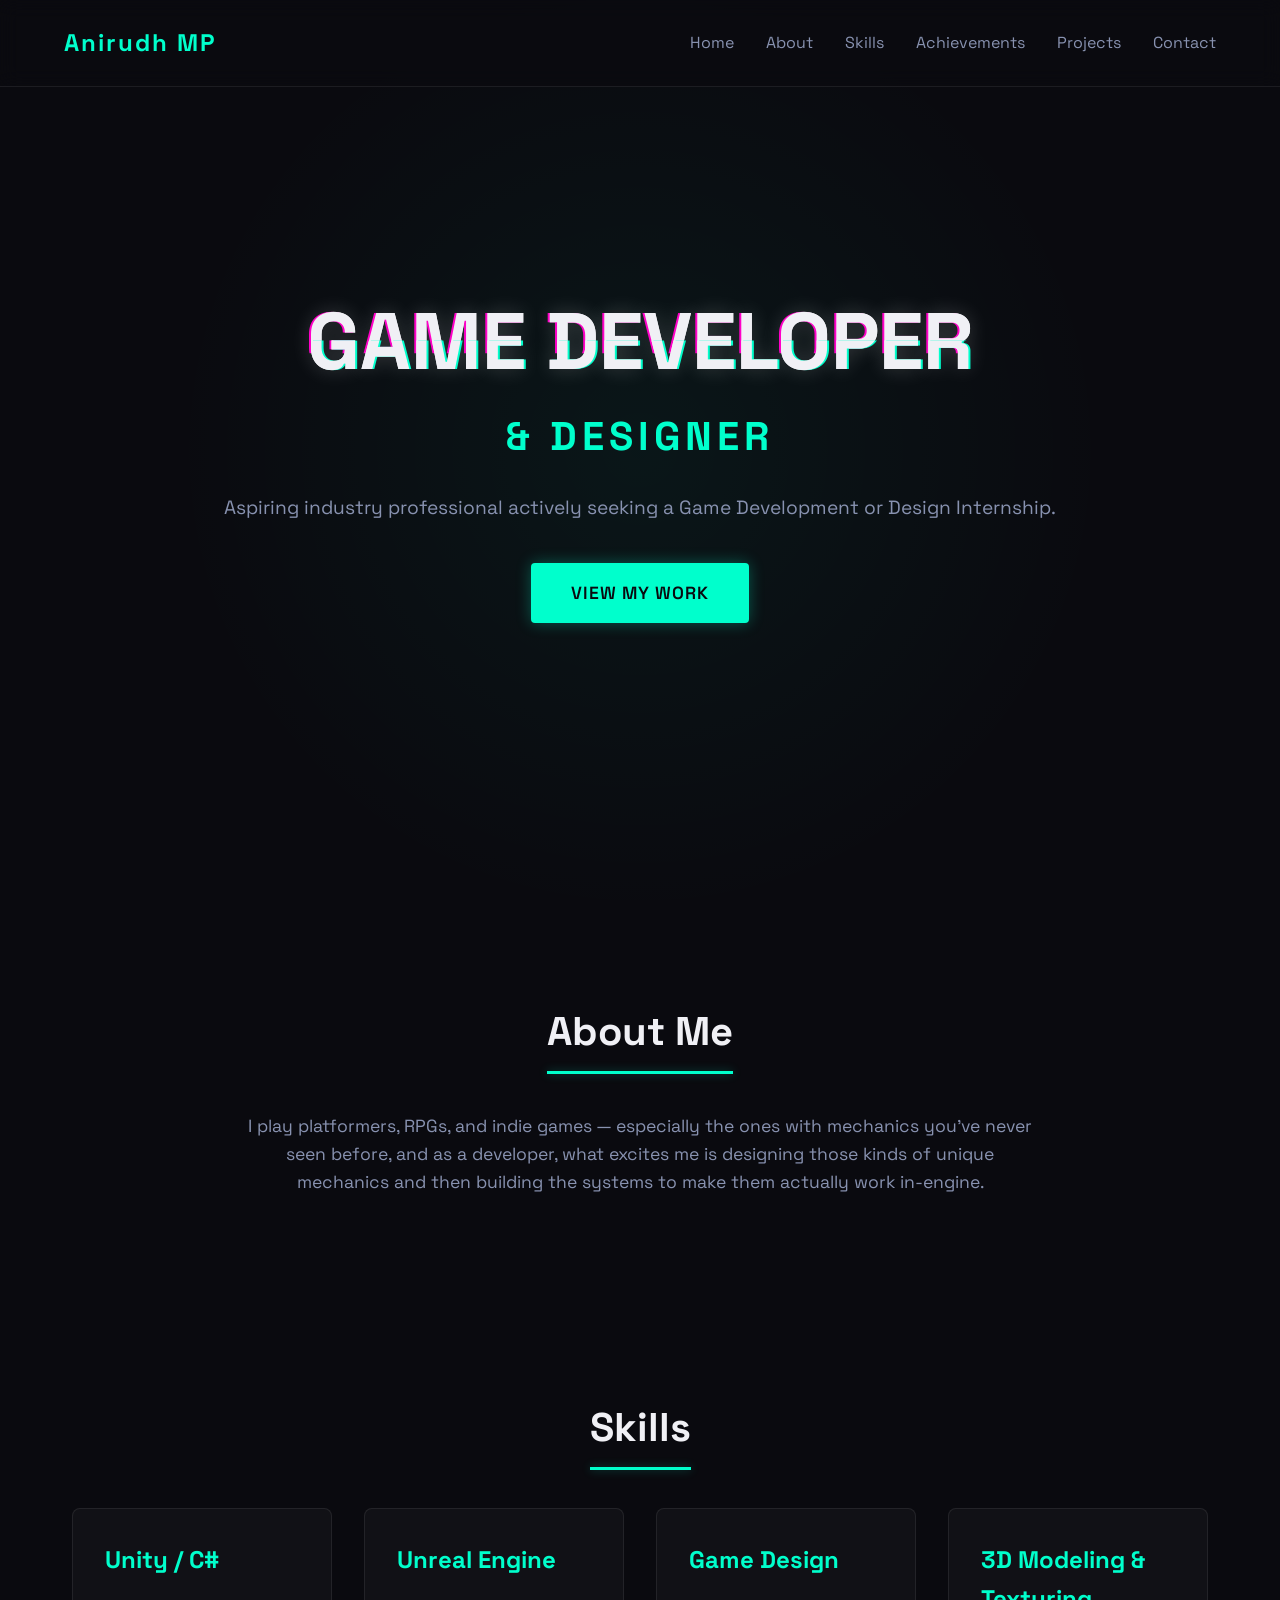
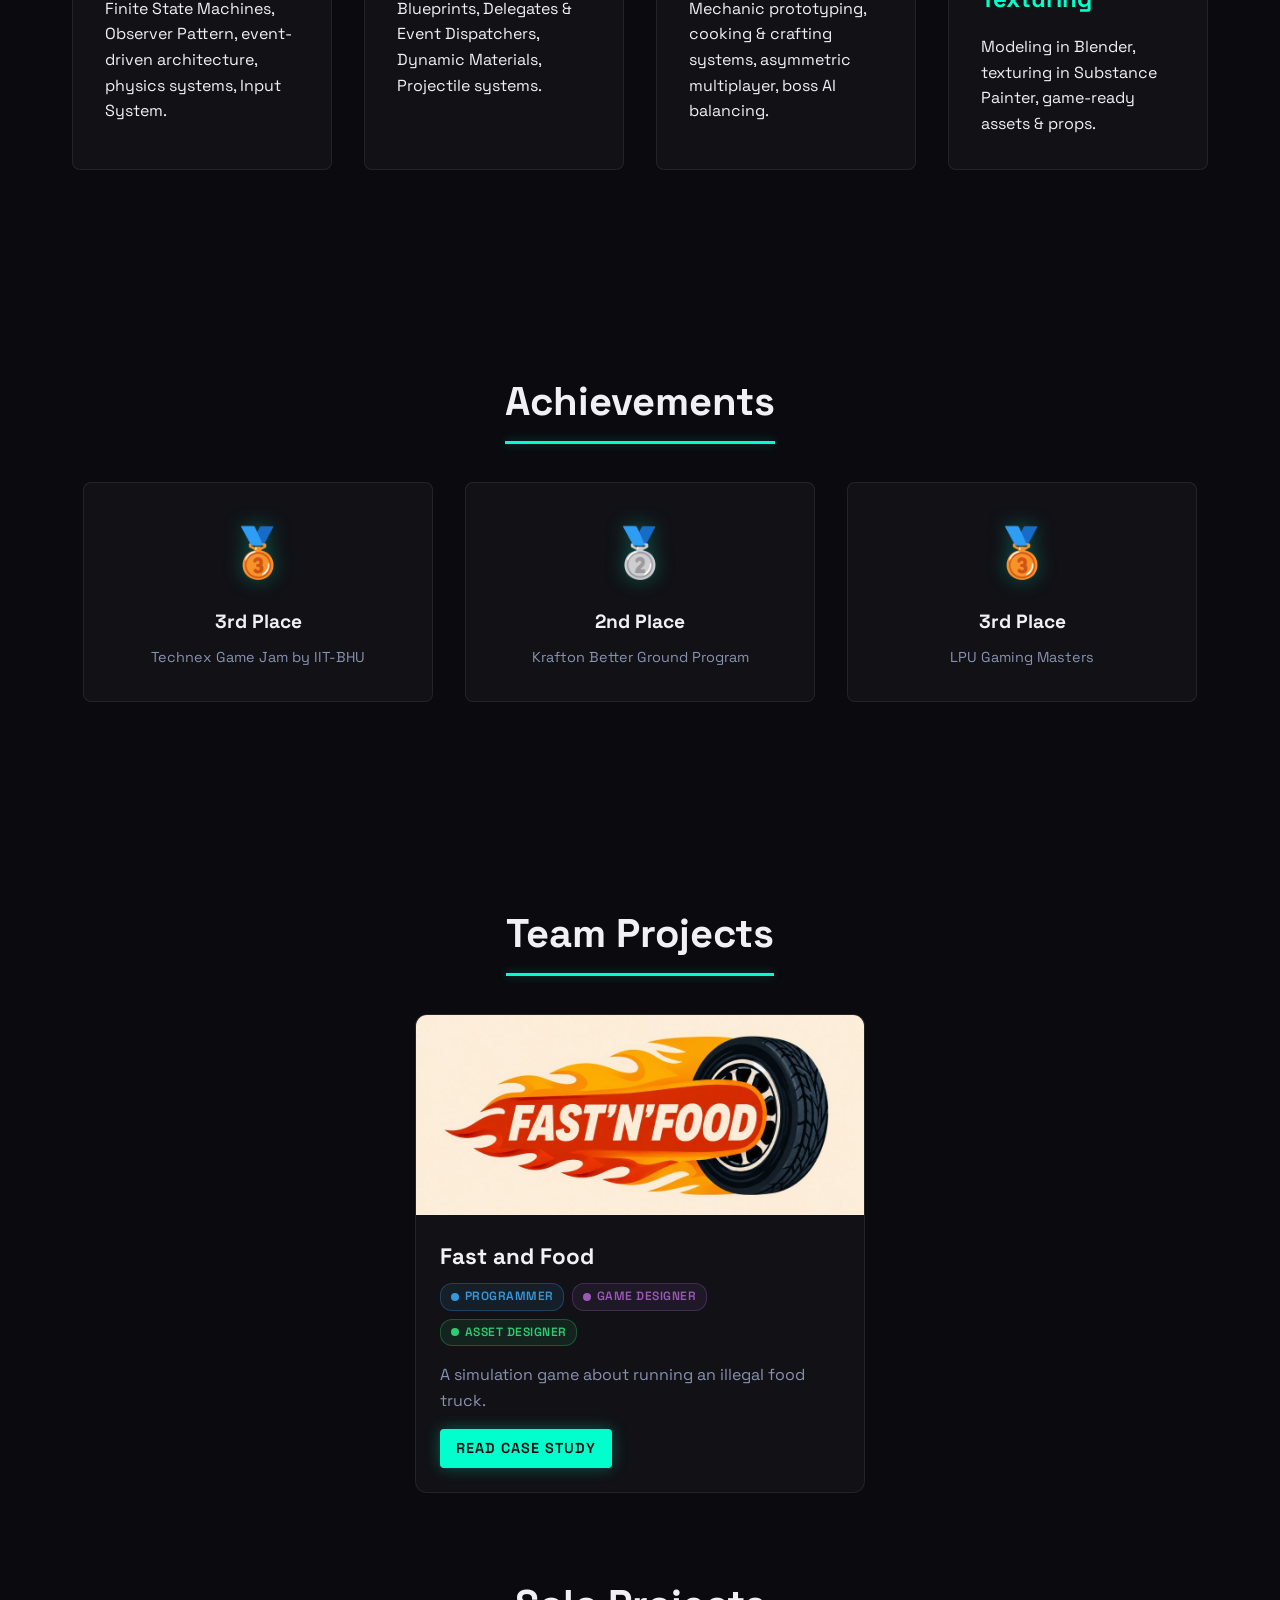
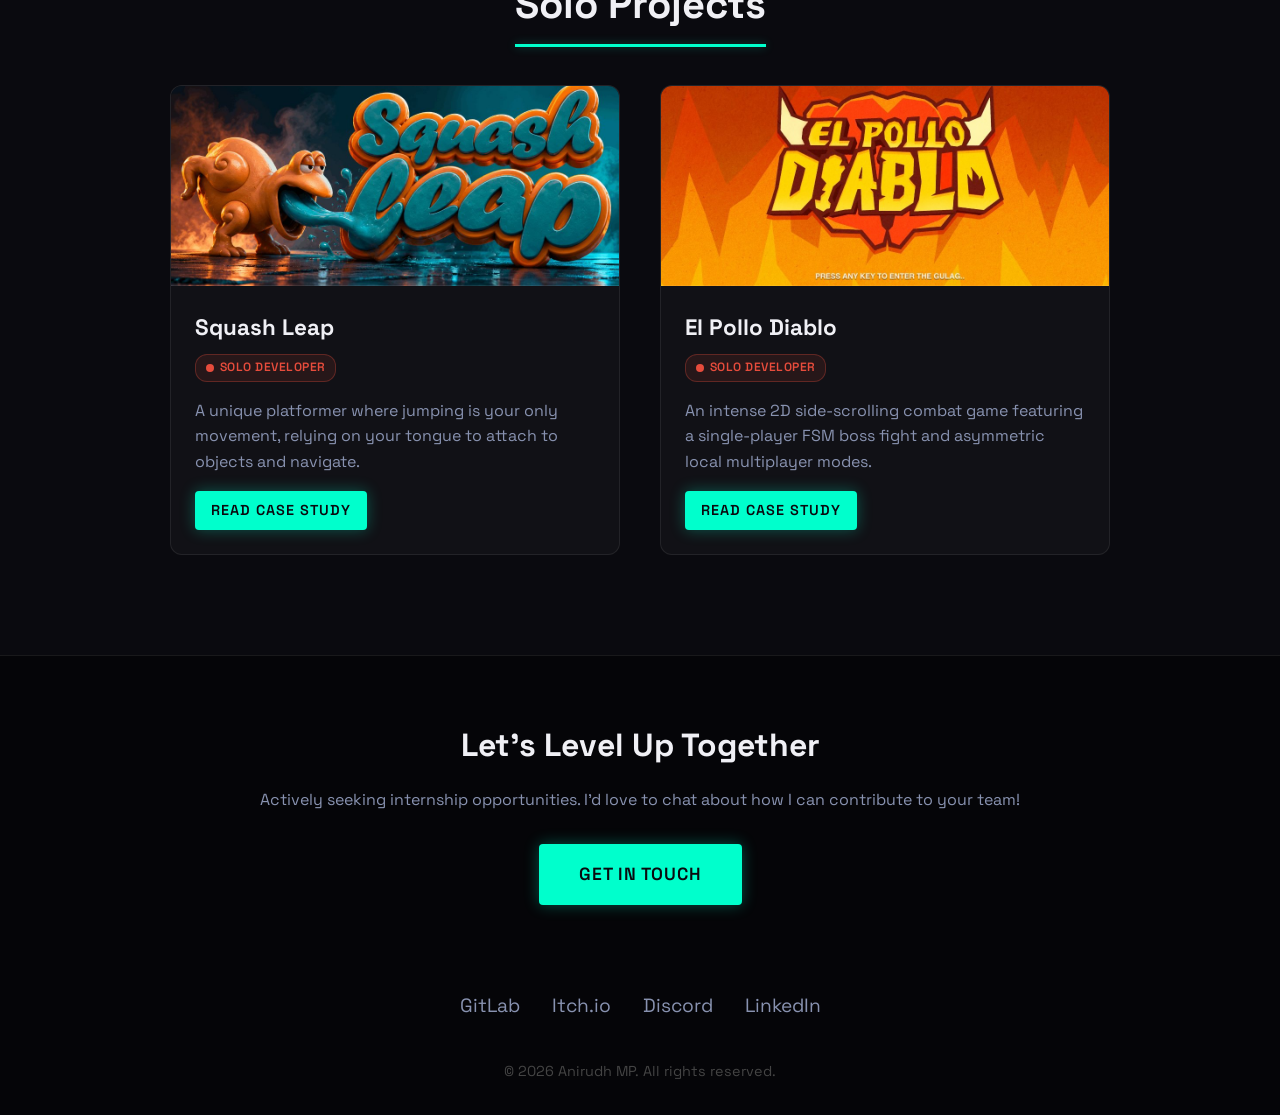
==== index.html @ a97e3ace "portfolio ..." ====
<!DOCTYPE html>
<html lang="en">
<head>
    <meta charset="UTF-8">
    <meta name="viewport" content="width=device-width, initial-scale=1.0">
    <link rel="icon" type="image/svg+xml" href="favicon.svg">
    <title>Anirudh MP | Game Developer & Designer</title>
    <meta name="description" content="Portfolio of Anirudh MP — Game Developer & Designer specializing in Unity, Unreal Engine, FSM-driven AI, and event-driven gameplay systems.">
    <meta property="og:title" content="Anirudh MP | Game Developer & Designer">
    <meta property="og:description" content="Game developer building unique mechanics in Unity & Unreal Engine. FSM boss AI, event-driven cooking systems, asymmetric multiplayer.">
    <meta property="og:image" content="el-pollo-diablo-cover.jpg">
    <meta property="og:type" content="website">
    <link rel="stylesheet" href="styles.css">
    <link href="https://fonts.googleapis.com/css2?family=Space+Grotesk:wght@300;400;600;700&display=swap" rel="stylesheet">
</head>
<body>
    <nav class="navbar">
        <div class="logo">Anirudh MP</div>
        <ul class="nav-links">
            <li><a href="#home">Home</a></li>
            <li><a href="#about">About</a></li>
            <li><a href="#skills">Skills</a></li>
            <li><a href="#achievements">Achievements</a></li>
            <li><a href="#projects">Projects</a></li>
            <li><a href="#contact">Contact</a></li>
        </ul>
        <button class="hamburger" id="hamburger" aria-label="Toggle navigation"><span></span><span></span><span></span></button>
    </nav>

    <header id="home" class="hero">
        <div class="hero-content">
            <h1 class="glitch" data-text="GAME DEVELOPER">GAME DEVELOPER</h1>
            <h2 class="subtitle">& DESIGNER</h2>
            <p>Aspiring industry professional actively seeking a Game Development or Design Internship.</p>
            <a href="#projects" class="cta-btn">View My Work</a>
        </div>
        <div class="hero-background"></div>
    </header>

    <section id="about" class="section">
        <div class="container">
            <h2 class="section-title">About Me</h2>
            <div class="about-content">
                <p class="about-text">
                    I play platformers, RPGs, and indie games — especially the ones with mechanics you've never seen before, and as a developer, what excites me is designing those kinds of unique mechanics and then building the systems to make them actually work in-engine.
                </p>
            </div>
        </div>
    </section>

    <section id="skills" class="section">
        <div class="container">
            <h2 class="section-title">Skills</h2>
            <div class="skills-grid">
                <div class="skill-card"><h3>Unity / C#</h3><p>Finite State Machines, Observer Pattern, event-driven architecture, physics systems, Input System.</p></div>
                <div class="skill-card"><h3>Unreal Engine</h3><p>Blueprints, Delegates & Event Dispatchers, Dynamic Materials, Projectile systems.</p></div>
                <div class="skill-card"><h3>Game Design</h3><p>Mechanic prototyping, cooking & crafting systems, asymmetric multiplayer, boss AI balancing.</p></div>
                <div class="skill-card"><h3>3D Modeling & Texturing</h3><p>Modeling in Blender, texturing in Substance Painter, game-ready assets & props.</p></div>
            </div>
        </div>
    </section>

    <section id="achievements" class="section">
        <div class="container">
            <h2 class="section-title">Achievements</h2>
            <div class="achievements-grid">
                <div class="achievement-card">
                    <div class="achievement-icon">🥉</div>
                    <h3>3rd Place</h3>
                    <p>Technex Game Jam by IIT-BHU</p>
                </div>
                <div class="achievement-card">
                    <div class="achievement-icon">🥈</div>
                    <h3>2nd Place</h3>
                    <p>Krafton Better Ground Program</p>
                </div>
                <div class="achievement-card">
                    <div class="achievement-icon">🥉</div>
                    <h3>3rd Place</h3>
                    <p>LPU Gaming Masters</p>
                </div>
            </div>
        </div>
    </section>

    <section id="projects" class="section">
        <div class="container">
            <h2 class="section-title">Team Projects</h2>
            <div class="projects-grid projects-grid-spaced">
                <div class="project-card" onclick="window.location.href='fast-and-food.html'">
                    <div class="project-image project-image-cover food-cover"></div>
                    <div class="project-info">
                        <h3>Fast and Food</h3>
                        <div class="project-roles">
                            <span class="role role-dev">Programmer</span>
                            <span class="role role-design">Game Designer</span>
                            <span class="role role-art">Asset Designer</span>
                        </div>
                        <p>A simulation game about running an illegal food truck.</p>
                        <a href="fast-and-food.html" class="cta-btn cta-btn-sm">Read Case Study</a>
                    </div>
                </div>
            </div>

            <h2 class="section-title">Solo Projects</h2>
            <div class="projects-grid">
                <div class="project-card" onclick="window.location.href='squash-leap.html'">
                    <div class="project-image project-image-cover squash-cover"></div>
                    <div class="project-info">
                        <h3>Squash Leap</h3>
                        <div class="project-roles">
                            <span class="role role-solo">Solo Developer</span>
                        </div>
                        <p>A unique platformer where jumping is your only movement, relying on your tongue to attach to objects and navigate.</p>
                        <a href="squash-leap.html" class="cta-btn cta-btn-sm">Read Case Study</a>
                    </div>
                </div>
                <div class="project-card" onclick="window.location.href='el-pollo-diablo.html'">
                    <div class="project-image project-image-cover pollo-cover"></div>
                    <div class="project-info">
                        <h3 class="pollo-highlight">El Pollo Diablo</h3>
                        <div class="project-roles">
                            <span class="role role-solo">Solo Developer</span>
                        </div>
                        <p>An intense 2D side-scrolling combat game featuring a single-player FSM boss fight and asymmetric local multiplayer modes.</p>
                        <a href="el-pollo-diablo.html" class="cta-btn cta-btn-sm">Read Case Study</a>
                    </div>
                </div>
            </div>
        </div>
    </section>

    <footer id="contact" class="footer">
        <div class="container">
            <h2>Let's Level Up Together</h2>
            <p class="footer-subtitle">Actively seeking internship opportunities. I'd love to chat about how I can contribute to your team!</p>
            <a href="mailto:anirudhmp.23@lpu.in?subject=Internship%20Opportunity%20%E2%80%94%20Game%20Developer" class="cta-btn cta-btn-footer">Get In Touch</a>
            <div class="social-links">
                <a href="https://gitlab.com/minpitothers" target="_blank" rel="noopener noreferrer">GitLab</a>
                <a href="https://anirudh-mp.itch.io" target="_blank" rel="noopener noreferrer">Itch.io</a>
                <a href="https://discord.com/users/802830732791644171" target="_blank" rel="noopener noreferrer">Discord</a>
                <a href="https://www.linkedin.com/in/anirudh-mp-785530284" target="_blank" rel="noopener noreferrer">LinkedIn</a>
            </div>
            <p class="copyright">© 2026 Anirudh MP. All rights reserved.</p>
        </div>
    </footer>

    <button class="back-to-top" id="backToTop" aria-label="Back to top">↑</button>
    <script src="script.js"></script>
</body>
</html>
---- styles.css ----
:root {
    --bg-color: #0a0a0f;
    --text-main: #f0f0f5;
    --text-muted: #8892b0;
    --accent: #00ffcc;
    --accent-glow: rgba(0, 255, 204, 0.3);
    --card-bg: rgba(255, 255, 255, 0.03);
    --card-border: rgba(255, 255, 255, 0.08);
}

* {
    margin: 0;
    padding: 0;
    box-sizing: border-box;
}

body {
    font-family: 'Space Grotesk', sans-serif;
    background-color: var(--bg-color);
    color: var(--text-main);
    line-height: 1.6;
    overflow-x: hidden;
    -webkit-font-smoothing: antialiased;
    -moz-osx-font-smoothing: grayscale;
}

/* Typography */
h1, h2, h3 {
    font-weight: 700;
}

a {
    text-decoration: none;
    color: inherit;
}

.container {
    max-width: 1200px;
    margin: 0 auto;
    padding: 0 2rem;
}

.section {
    padding: 100px 0;
}

.section-title {
    font-size: 2.5rem;
    margin-bottom: 3rem;
    text-align: center;
    position: relative;
    width: fit-content;
    margin-left: auto;
    margin-right: auto;
}

.section-title::after {
    content: '';
    position: absolute;
    bottom: -10px;
    left: 0;
    width: 100%;
    height: 3px;
    background: var(--accent);
    box-shadow: 0 0 10px var(--accent-glow);
}

/* Navbar */
.navbar {
    position: fixed;
    top: 0;
    width: 100%;
    padding: 1.5rem 5%;
    display: flex;
    justify-content: space-between;
    align-items: center;
    background: rgba(10, 10, 15, 0.8);
    backdrop-filter: blur(10px);
    z-index: 1000;
    border-bottom: 1px solid var(--card-border);
}

.logo {
    font-size: 1.5rem;
    font-weight: 700;
    color: var(--accent);
    letter-spacing: 2px;
}

.nav-links {
    list-style: none;
    display: flex;
    gap: 2rem;
}

.nav-links a {
    font-size: 1rem;
    color: var(--text-muted);
    transition: color 0.3s ease;
}

.nav-links a:hover {
    color: var(--accent);
    text-shadow: 0 0 8px var(--accent-glow);
}

/* Hero Section */
.hero {
    height: 100vh;
    display: flex;
    align-items: center;
    justify-content: center;
    text-align: center;
    position: relative;
    background: radial-gradient(circle at center, rgba(0, 255, 204, 0.05) 0%, transparent 60%);
}

.hero-content {
    z-index: 10;
}

.glitch {
    font-size: 5rem;
    font-weight: 700;
    position: relative;
    color: var(--text-main);
    text-shadow: 0 0 20px rgba(255,255,255,0.2);
    animation: glitch-skew 4s infinite linear alternate-reverse;
}

.glitch::before,
.glitch::after {
    content: attr(data-text);
    position: absolute;
    top: 0;
    left: 0;
    width: 100%;
    height: 100%;
    overflow: hidden;
}

.glitch::before {
    color: var(--text-main);
    animation: glitch-clip-1 3s infinite linear alternate-reverse;
    text-shadow: -2px 0 #ff00c8;
    clip-path: inset(20% 0 40% 0);
}

.glitch::after {
    color: var(--text-main);
    animation: glitch-clip-2 3s infinite linear alternate-reverse;
    text-shadow: 2px 0 #00ffcc;
    clip-path: inset(50% 0 10% 0);
}

@keyframes glitch-skew {
    0%   { transform: skew(0deg); }
    2%   { transform: skew(2deg); }
    4%   { transform: skew(0deg); }
    60%  { transform: skew(0deg); }
    62%  { transform: skew(-1deg); }
    64%  { transform: skew(0deg); }
    100% { transform: skew(0deg); }
}

@keyframes glitch-clip-1 {
    0%   { clip-path: inset(20% 0 60% 0); }
    5%   { clip-path: inset(80% 0 5% 0); }
    10%  { clip-path: inset(10% 0 70% 0); }
    15%  { clip-path: inset(50% 0 20% 0); }
    20%  { clip-path: inset(30% 0 50% 0); }
    25%  { clip-path: inset(0% 0 0% 0); opacity: 0; }
    26%  { opacity: 1; }
    100% { clip-path: inset(45% 0 35% 0); }
}

@keyframes glitch-clip-2 {
    0%   { clip-path: inset(60% 0 10% 0); }
    5%   { clip-path: inset(5% 0 80% 0); }
    10%  { clip-path: inset(70% 0 10% 0); }
    15%  { clip-path: inset(20% 0 50% 0); }
    20%  { clip-path: inset(40% 0 30% 0); }
    25%  { clip-path: inset(0% 0 0% 0); opacity: 0; }
    26%  { opacity: 1; }
    100% { clip-path: inset(25% 0 55% 0); }
}

.subtitle {
    font-size: 2.5rem;
    color: var(--accent);
    margin-bottom: 1.5rem;
    letter-spacing: 5px;
}

.hero p {
    font-size: 1.2rem;
    color: var(--text-muted);
    margin-bottom: 2.5rem;
}

.cta-btn {
    display: inline-block;
    padding: 1rem 2.5rem;
    font-size: 1.1rem;
    color: var(--bg-color);
    background: var(--accent);
    border-radius: 4px;
    font-weight: 600;
    text-transform: uppercase;
    letter-spacing: 1px;
    transition: all 0.3s ease;
    box-shadow: 0 0 15px var(--accent-glow);
}

.cta-btn:hover {
    transform: translateY(-3px);
    box-shadow: 0 0 30px var(--accent-glow);
}

/* Skills Grid */
.skills-grid {
    display: flex;
    flex-wrap: wrap;
    justify-content: center;
    gap: 2rem;
}

.skill-card {
    flex: 1 1 250px;
    max-width: 350px;
    background: var(--card-bg);
    border: 1px solid var(--card-border);
    padding: 2rem;
    border-radius: 8px;
    transition: transform 0.3s ease, border-color 0.3s ease;
}

.skill-card:hover {
    transform: translateY(-5px);
    border-color: var(--accent);
    box-shadow: 0 10px 30px rgba(0,0,0,0.5);
}

.skill-card h3 {
    color: var(--accent);
    margin-bottom: 1rem;
    font-size: 1.5rem;
}

/* Projects Grid */
.projects-grid {
    display: flex;
    flex-wrap: wrap;
    justify-content: center;
    gap: 2.5rem;
}

.project-card {
    flex: 1 1 300px;
    max-width: 450px;
    background: var(--card-bg);
    border: 1px solid var(--card-border);
    border-radius: 12px;
    overflow: hidden;
    transition: all 0.3s ease;
    cursor: pointer;
}

.project-card:hover {
    transform: translateY(-10px);
    border-color: var(--accent);
    box-shadow: 0 15px 40px rgba(0,0,0,0.6);
}

.placeholder-img {
    height: 200px;
    background: linear-gradient(45deg, #1a1a24, #2a2a35);
    border-bottom: 1px solid var(--card-border);
    position: relative;
    overflow: hidden;
}

.placeholder-img::after {
    content: 'Project Preview';
    position: absolute;
    top: 50%;
    left: 50%;
    transform: translate(-50%, -50%);
    color: var(--text-muted);
    font-weight: 600;
    letter-spacing: 2px;
    opacity: 0.5;
}

.project-info {
    padding: 1.5rem;
}

.project-info h3 {
    margin-bottom: 0.5rem;
    font-size: 1.4rem;
    color: var(--text-main);
}

.project-info p {
    color: var(--text-muted);
}

/* Footer */
.footer {
    background: #050508;
    padding: 4rem 0 2rem;
    text-align: center;
    border-top: 1px solid var(--card-border);
}

.footer h2 {
    font-size: 2rem;
    margin-bottom: 1rem;
}

.social-links {
    display: flex;
    justify-content: center;
    gap: 2rem;
    margin: 2rem 0;
}

.social-links a {
    color: var(--text-muted);
    font-size: 1.2rem;
    transition: all 0.3s cubic-bezier(0.25, 0.46, 0.45, 0.94);
    position: relative;
    padding: 0.4rem 0;
}

.social-links a::after {
    content: '';
    position: absolute;
    bottom: 0;
    left: 50%;
    width: 0;
    height: 2px;
    background: var(--accent);
    box-shadow: 0 0 8px var(--accent-glow);
    transition: all 0.3s ease;
    transform: translateX(-50%);
}

.social-links a:hover {
    color: var(--accent);
    transform: translateY(-3px) scale(1.05);
    text-shadow: 0 0 12px var(--accent-glow);
}

.social-links a:hover::after {
    width: 100%;
}

.copyright {
    color: #444;
    font-size: 0.9rem;
    margin-top: 2rem;
}

/* Hamburger Menu */
.hamburger {
    display: none;
    flex-direction: column;
    gap: 5px;
    background: none;
    border: none;
    cursor: pointer;
    padding: 6px;
    z-index: 1001;
}

.hamburger span {
    display: block;
    width: 26px;
    height: 2px;
    background: var(--text-main);
    border-radius: 2px;
    transition: all 0.3s ease;
    transform-origin: center;
}

.hamburger.active span:nth-child(1) {
    transform: rotate(45deg) translate(5px, 5px);
}
.hamburger.active span:nth-child(2) {
    opacity: 0;
    transform: scaleX(0);
}
.hamburger.active span:nth-child(3) {
    transform: rotate(-45deg) translate(5px, -5px);
}

/* Back to Top Button */
.back-to-top {
    position: fixed;
    bottom: 2rem;
    right: 2rem;
    width: 48px;
    height: 48px;
    border-radius: 50%;
    background: rgba(0, 255, 204, 0.1);
    border: 1px solid var(--accent);
    color: var(--accent);
    font-size: 1.3rem;
    cursor: pointer;
    z-index: 999;
    opacity: 0;
    visibility: hidden;
    transform: translateY(20px);
    transition: all 0.4s cubic-bezier(0.25, 0.46, 0.45, 0.94);
    backdrop-filter: blur(8px);
}

.back-to-top.visible {
    opacity: 1;
    visibility: visible;
    transform: translateY(0);
}

.back-to-top:hover {
    background: var(--accent);
    color: var(--bg-color);
    box-shadow: 0 0 25px var(--accent-glow);
    transform: translateY(-3px);
}

/* Responsive */
@media (max-width: 768px) {
    .hamburger { display: flex; }

    .nav-links {
        display: none;
        position: fixed;
        top: 0;
        left: 0;
        width: 100%;
        height: 100vh;
        background: rgba(10, 10, 15, 0.97);
        backdrop-filter: blur(20px);
        flex-direction: column;
        align-items: center;
        justify-content: center;
        gap: 2.5rem;
        z-index: 1000;
    }

    .nav-links.active {
        display: flex;
    }

    .nav-links a {
        font-size: 1.5rem;
        color: var(--text-main);
    }

    .glitch { font-size: 3rem; }
    .subtitle { font-size: 1.5rem; }
}

/* Achievements Grid */
.achievements-grid {
    display: flex;
    flex-wrap: wrap;
    justify-content: center;
    gap: 2rem;
}

.achievement-card {
    flex: 1 1 250px;
    max-width: 350px;
    background: var(--card-bg);
    border: 1px solid var(--card-border);
    padding: 2rem;
    border-radius: 8px;
    text-align: center;
    transition: transform 0.3s ease, border-color 0.3s ease;
}

.achievement-card:hover {
    transform: translateY(-5px);
    border-color: var(--accent);
    box-shadow: 0 10px 30px rgba(0,0,0,0.5);
}

.achievement-icon {
    font-size: 3rem;
    margin-bottom: 1rem;
    display: inline-block;
    filter: drop-shadow(0 0 10px var(--accent-glow));
}

.achievement-card h3 {
    color: var(--text-main);
    margin-bottom: 0.5rem;
    font-size: 1.2rem;
}

.achievement-card p {
    color: var(--text-muted);
    font-size: 0.9rem;
}

/* Discord-like Roles */
.project-roles {
    display: flex;
    flex-wrap: wrap;
    gap: 0.5rem;
    margin-top: 0.5rem;
    margin-bottom: 1rem;
}

.role {
    display: inline-flex;
    align-items: center;
    padding: 0.2rem 0.6rem;
    border-radius: 12px;
    font-size: 0.75rem;
    font-weight: 600;
    text-transform: uppercase;
    letter-spacing: 0.5px;
    border: 1px solid transparent;
}

.role::before {
    content: '';
    display: inline-block;
    width: 8px;
    height: 8px;
    border-radius: 50%;
    margin-right: 6px;
}

.role-dev {
    background-color: rgba(52, 152, 219, 0.1);
    color: #3498db;
    border-color: rgba(52, 152, 219, 0.3);
}
.role-dev::before { background-color: #3498db; }

.role-design {
    background-color: rgba(155, 89, 182, 0.1);
    color: #9b59b6;
    border-color: rgba(155, 89, 182, 0.3);
}
.role-design::before { background-color: #9b59b6; }

.role-art {
    background-color: rgba(46, 204, 113, 0.1);
    color: #2ecc71;
    border-color: rgba(46, 204, 113, 0.3);
}
.role-art::before { background-color: #2ecc71; }

.role-audio {
    background-color: rgba(241, 196, 15, 0.1);
    color: #f1c40f;
    border-color: rgba(241, 196, 15, 0.3);
}
.role-audio::before { background-color: #f1c40f; }

.role-solo {
    background-color: rgba(231, 76, 60, 0.1);
    color: #e74c3c;
    border-color: rgba(231, 76, 60, 0.3);
}
.role-solo::before { background-color: #e74c3c; }

/* === Extracted from index.html inline styles === */
.about-text {
    text-align: center;
    max-width: 800px;
    margin: 0 auto;
    color: var(--text-muted);
    font-size: 1.1rem;
}

.projects-grid-spaced {
    margin-bottom: 5rem;
}

.project-image-cover {
    height: 200px;
    border-bottom: 1px solid var(--card-border);
    background-size: cover;
    background-position: center;
    background-repeat: no-repeat;
}

.project-image-cover.food-cover {
    background-image: url('fast-and-food-header.jpg');
}

.project-image-cover.pollo-cover {
    background-image: url('el-pollo-diablo-cover.jpg');
}

.project-image-cover.squash-cover {
    background-image: url('squash-leap-cover.jpg');
}

.cta-btn-sm {
    margin-top: 1rem;
    padding: 0.5rem 1rem;
    font-size: 0.9rem;
    display: inline-block;
}

.footer-subtitle {
    color: var(--text-muted);
    margin-bottom: 2rem;
}

.cta-btn-footer {
    margin-bottom: 3rem;
}

/* El Pollo Diablo Flash Red Animation */
.pollo-highlight {
    animation: pollo-flash-load 1.2s ease-out;
    transition: color 0.3s ease, text-shadow 0.3s ease;
}

.pollo-highlight:hover,
.project-card:hover .pollo-highlight {
    animation: pollo-flash-hover 1.2s ease-out;
}

@keyframes pollo-flash-load {
    0%, 100% {
        color: inherit;
        text-shadow: inherit;
    }
    15%, 75% {
        color: #e74c3c !important;
        text-shadow: 0 0 15px rgba(231, 76, 60, 0.8) !important;
    }
}

@keyframes pollo-flash-hover {
    0%, 100% {
        color: inherit;
        text-shadow: inherit;
    }
    15%, 75% {
        color: #e74c3c !important;
        text-shadow: 0 0 15px rgba(231, 76, 60, 0.8) !important;
    }
}
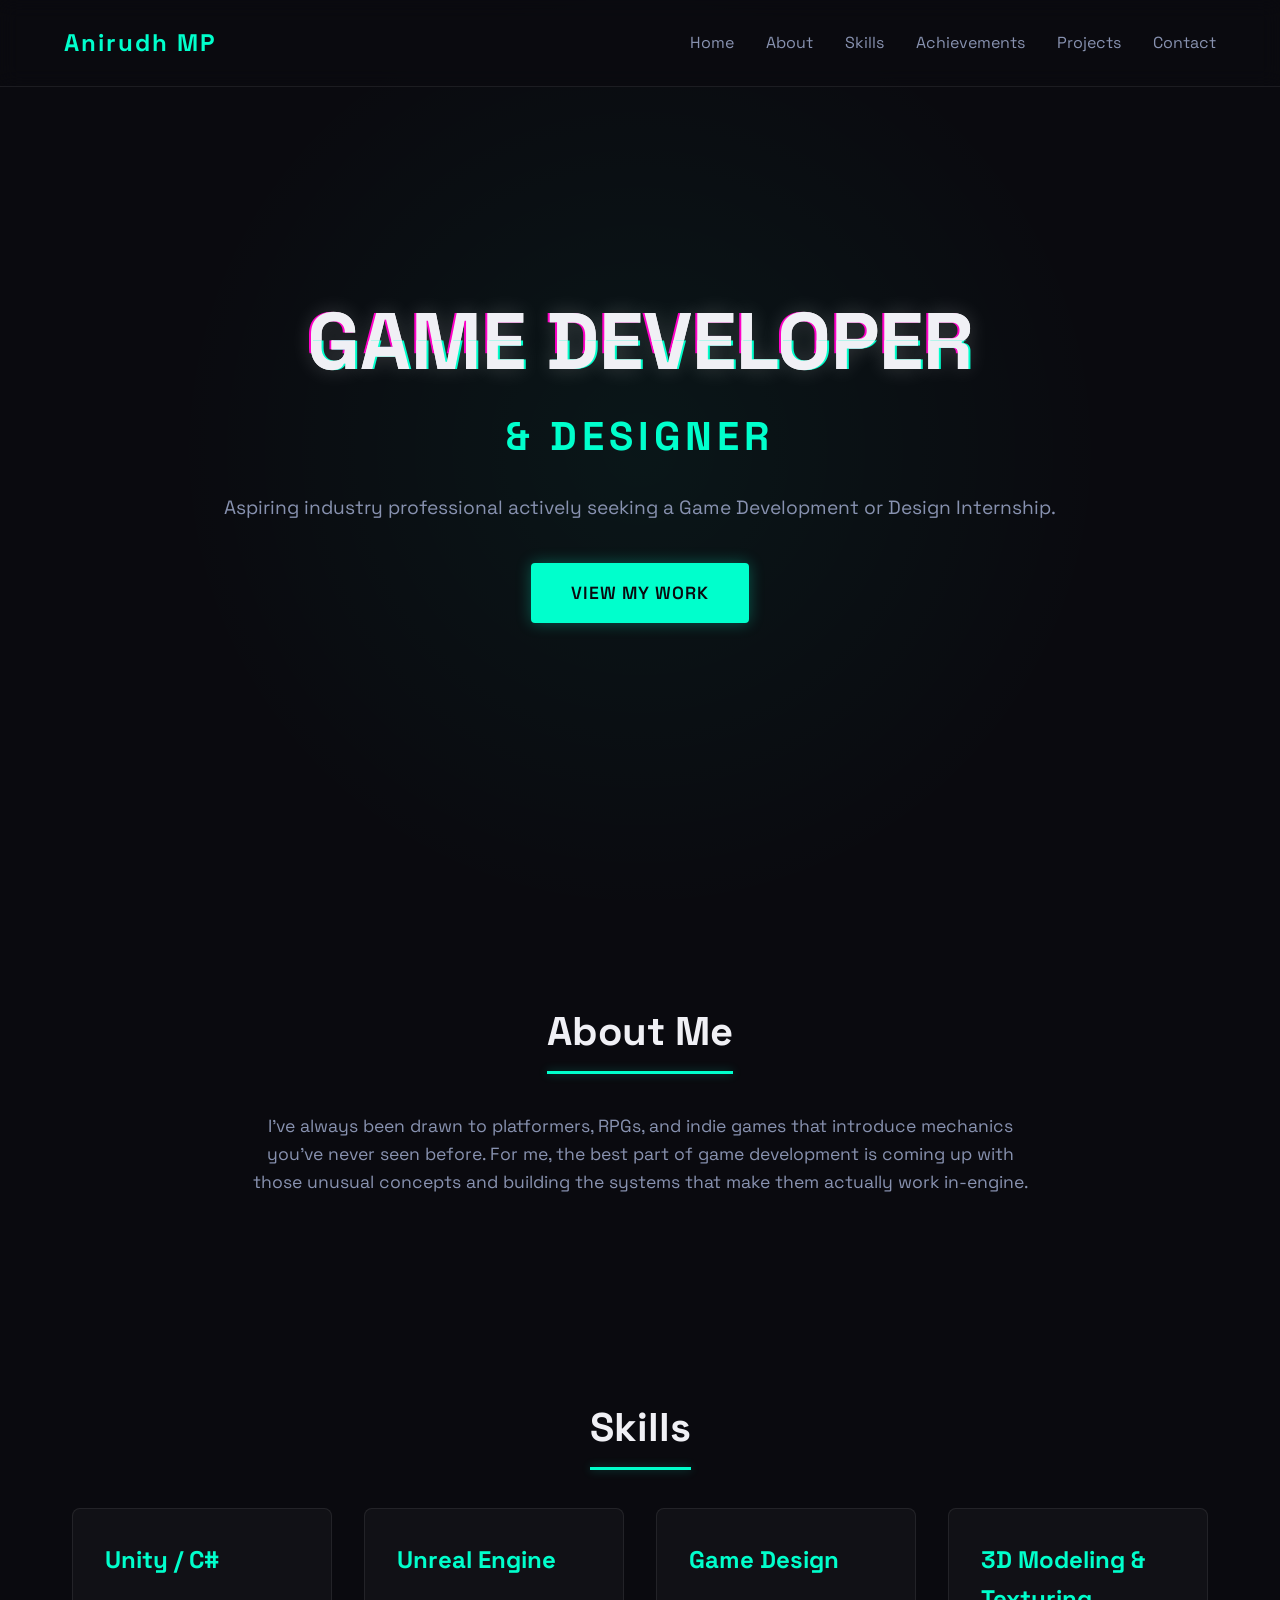
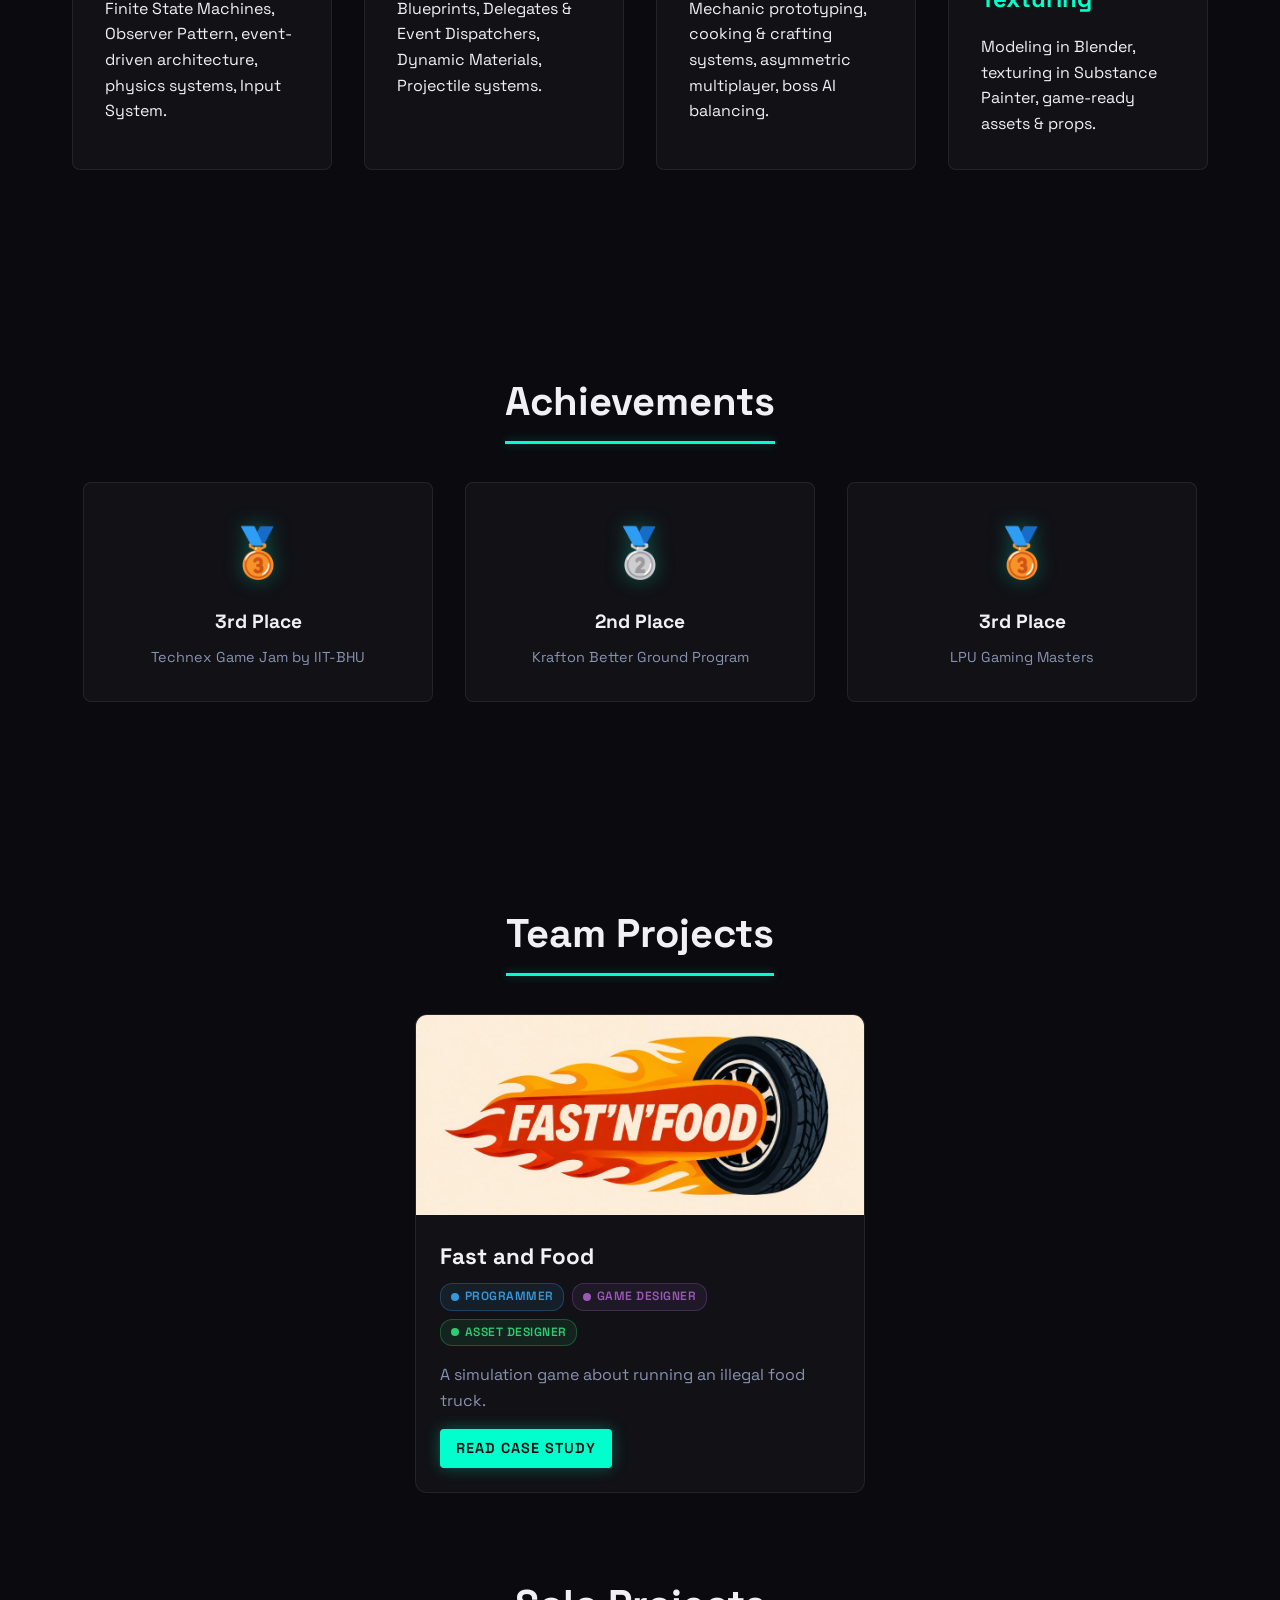
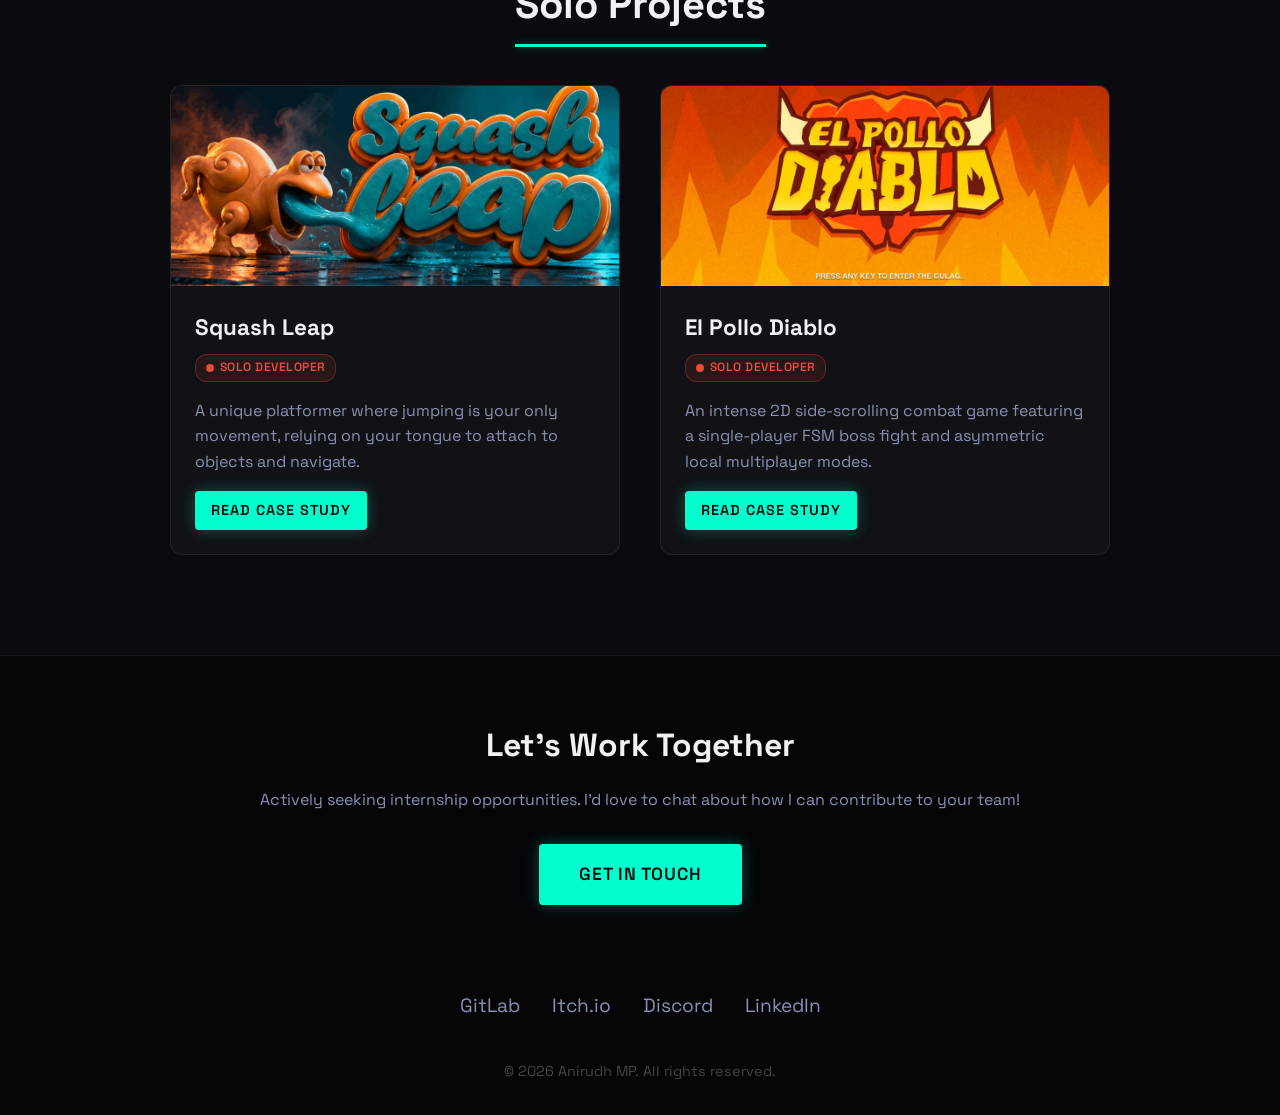
==== commit f51b4173: "ygh hui" ====
--- a/index.html
+++ b/index.html
@@ -42,7 +42,7 @@
             <h2 class="section-title">About Me</h2>
             <div class="about-content">
                 <p class="about-text">
-                    I play platformers, RPGs, and indie games — especially the ones with mechanics you've never seen before, and as a developer, what excites me is designing those kinds of unique mechanics and then building the systems to make them actually work in-engine.
+                    I've always been drawn to platformers, RPGs, and indie games that introduce mechanics you've never seen before. For me, the best part of game development is coming up with those unusual concepts and building the systems that make them actually work in-engine.
                 </p>
             </div>
         </div>
@@ -132,7 +132,7 @@
 
     <footer id="contact" class="footer">
         <div class="container">
-            <h2>Let's Level Up Together</h2>
+            <h2>Let's Work Together</h2>
             <p class="footer-subtitle">Actively seeking internship opportunities. I'd love to chat about how I can contribute to your team!</p>
             <a href="mailto:anirudhmp.23@lpu.in?subject=Internship%20Opportunity%20%E2%80%94%20Game%20Developer" class="cta-btn cta-btn-footer">Get In Touch</a>
             <div class="social-links">
